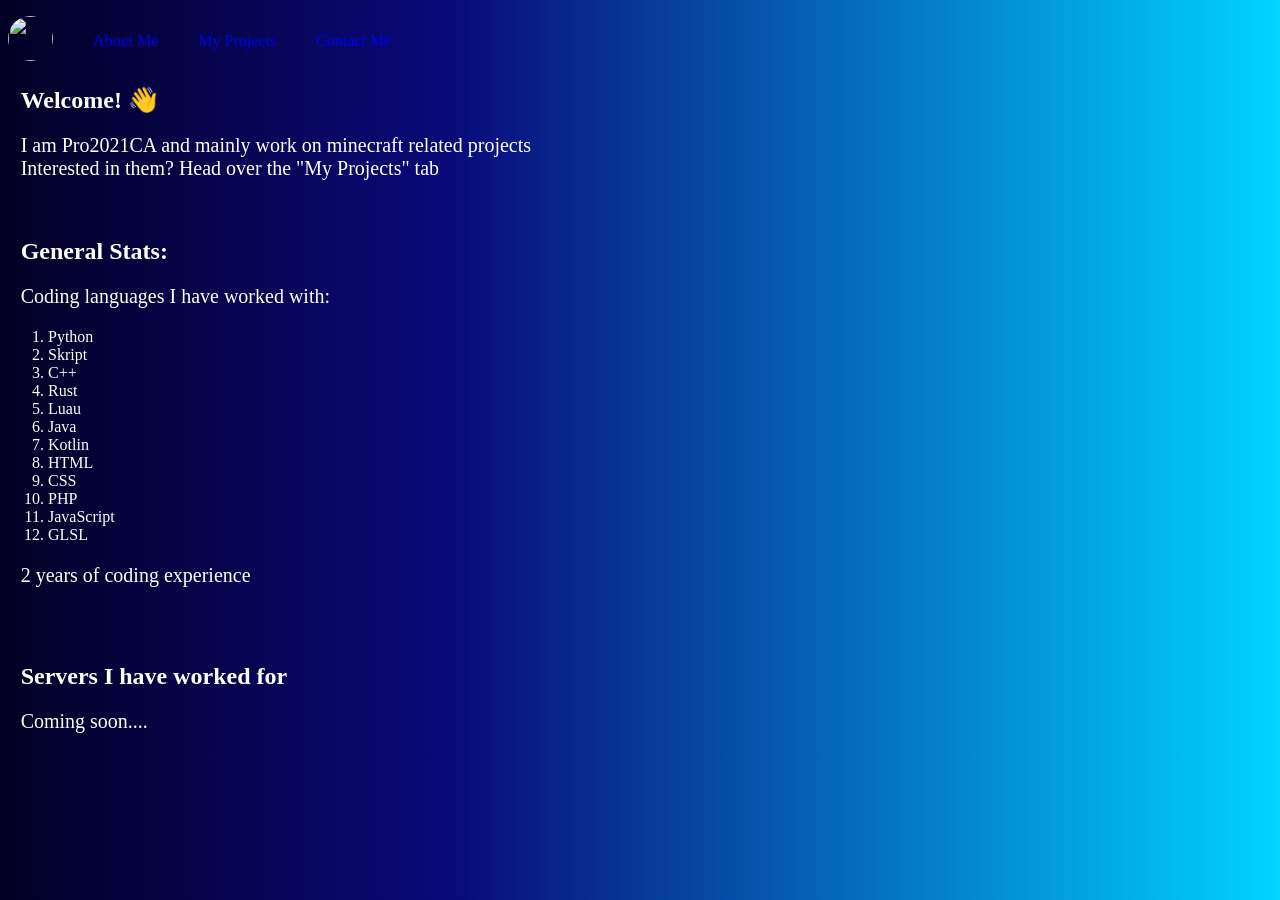
==== index.html @ 26f2b68f "Add files via upload" ====
<!DOCTYPE html>
<html lang="en">
<head>
    <meta charset="UTF-8">
    <meta name="viewport" content="width=device-width, initial-scale=1.0">
    <title>Pro2021CA's Portfolio</title>
    <link rel="stylesheet" href="style.css">
</head>
<body>
    <header id="header">
        <ul>
            <li><img id="pfp" src="https://avatars.githubusercontent.com/u/221412200?v=4&size=64" height="45px", width="45px"></li>
            <li><p><a href="index.html">About Me</p></a></li>
            <li><p><a href="myprojects.html">My Projects</p></a></li>
            <li><p><a href="contact.html">Contact Me</p></a></li>
        </ul>
    </header>

    <h2 class="body">Welcome! 👋</h2>
    <p class="body">I am Pro2021CA and mainly work on minecraft related projects<br>Interested in them? Head over the "My Projects" tab</p>

    <br>
    <h2 class="body">General Stats:</h2>
    <p class="body">Coding languages I have worked with:</p>
    <div id="languages"></div>

    <p class="body">2 years of coding experience</p>

    <br><br>
    <h2 class="body">Servers I have worked for</h2>
    <p class="body">Coming soon....</p>

    <script src="index.js"></script>
</body>


</html>
---- style.css ----
#header {
    color: #FFFFFF;

    ul{
        display: flex;
        justify-content: left;
        align-items: left;
        gap: 40px;
        list-style: none;
        padding: 0;
    }
}


a:visited{
    text-decoration: none;
    color: #FFFFFF;
    
}
a{
    text-decoration: none;
}

html{
    background: #020024;
    background: linear-gradient(90deg,rgba(2, 0, 36, 1) 0%, rgba(9, 9, 121, 1) 35%, rgba(0, 212, 255, 1) 100%);
}


@keyframes zoomInAnimation {
  0% { transform: scale(1); opacity: 1; }
  100% { transform: scale(1.1); opacity: 1; }
}

#header li{
    p:hover{
        transform-origin: left center;
        animation-name: zoomInAnimation;
        animation-duration: 0.5s;
        animation-timing-function: ease;
        animation-iteration-count: 1;
        animation-direction: normal;
        animation-fill-mode: both;
    }
}


.projects div{
    border-radius: 10px;
    background: #5956fc;
    background: linear-gradient(90deg,rgba(89, 86, 252, 1) 0%, rgba(0, 0, 222, 1) 35%, rgba(0, 212, 255, 1) 100%);
    padding-right: 5%;
    width: 100%;
    padding-top: 0%;


    p{
        color: #E0F2FF;
        margin-left: 10%;
        margin-right: 0%;
        padding-right: 0%;
    }
    a{
        color: #FFFFFF;
        margin-left: 10%;
        padding-bottom: 10%;
    }
    a:hover{
        color: #FFD700;
    }
    img{
        border-radius: 10px;
    }

    margin-left: 1%;

    color: white;

    margin-bottom: 1%;

}

.projects{
    display: flex;
    flex-direction: row;
    gap:50px;
    list-style: none;
    padding: 0;

    li{
        width: 238px;
    }
}

.projects div:hover{
    transform-origin: left center;
        animation-name: zoomInAnimation;
        animation-duration: 0.5s;
        animation-timing-function: ease;
        animation-iteration-count: 1;
        animation-direction: normal;
        animation-fill-mode: both;
}

#pfp{
    align-self: left;
    border-radius: 50px;
}

.projects div h2{
    margin-bottom: 0%;
    
}

.projects div h5{
    margin-top: 0%;
    padding-left: 1%;
}

body h2.body{
    color: white;
    padding-left: 1%;
}

body p.body{
    font-size: 125%;
    color: white;
    padding-left: 1%;
}

body ol li{
    color: white;
}
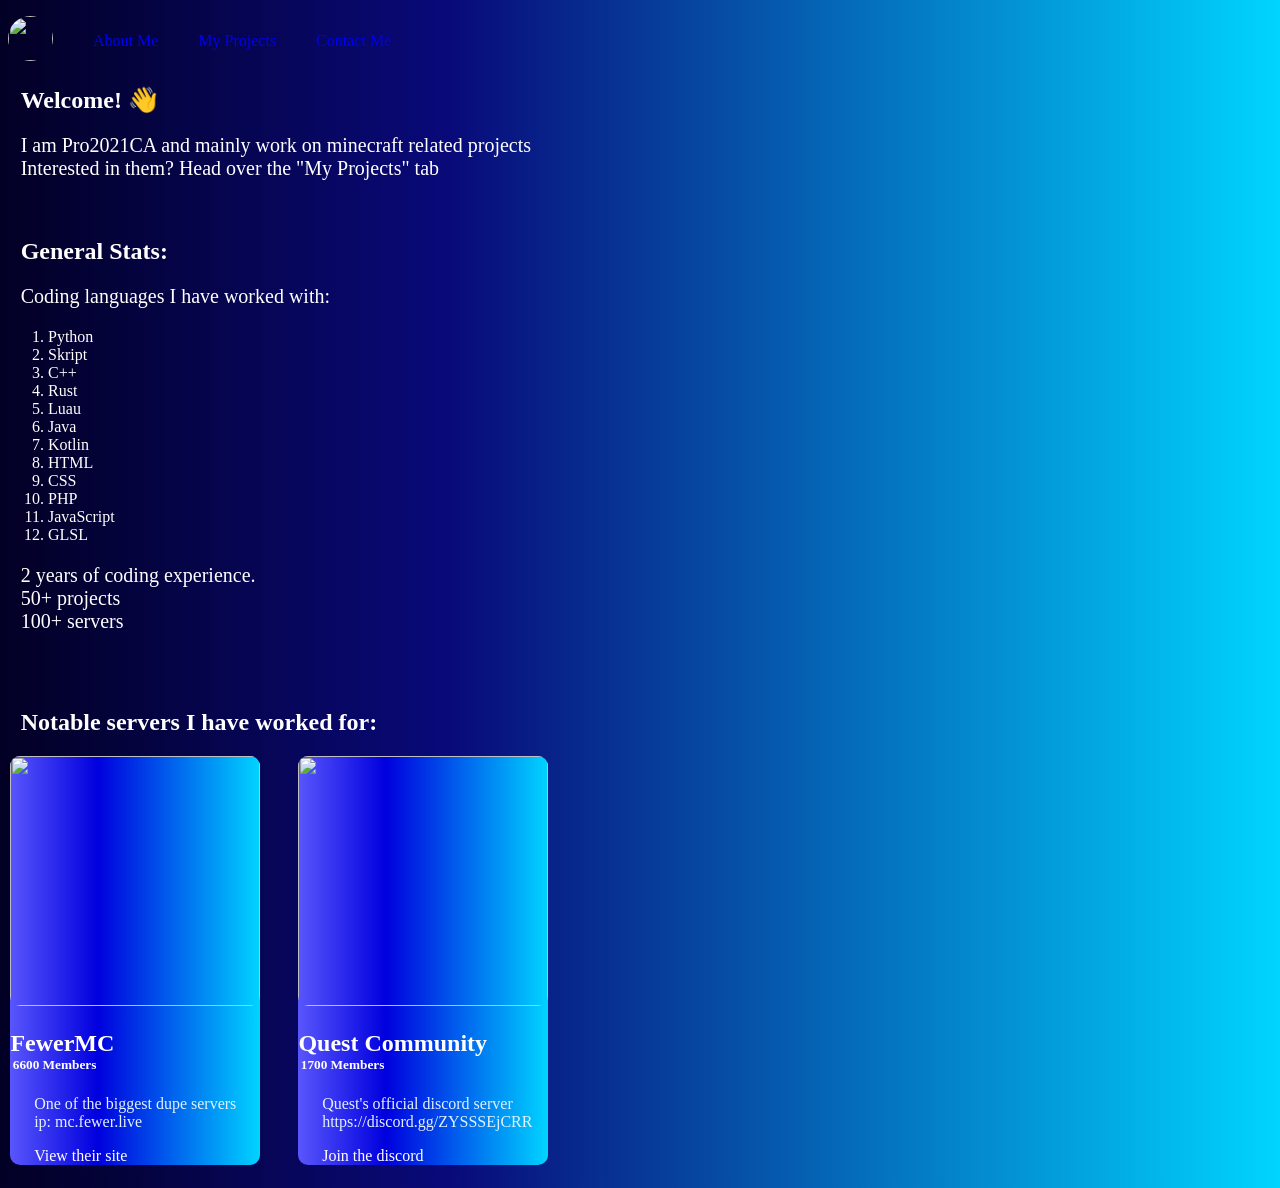
==== commit 48121c95: "Add files via upload" ====
--- a/index.html
+++ b/index.html
@@ -24,11 +24,30 @@
     <p class="body">Coding languages I have worked with:</p>
     <div id="languages"></div>
 
-    <p class="body">2 years of coding experience</p>
+    <p class="body">2 years of coding experience. <br>50+ projects<br>100+ servers</p>
 
     <br><br>
-    <h2 class="body">Servers I have worked for</h2>
-    <p class="body">Coming soon....</p>
+    <h2 class="body">Notable servers I have worked for:</h2>
+    <ul class="projects">
+        <li>
+            <div id="fewer">
+            <img src="assets/fewer.png" width="250", height="250">
+            <h2>FewerMC</h1>
+            <h5 id="fewermembers">6600 Members</h5>
+            <p>One of the biggest dupe servers<br>ip: mc.fewer.live</p>
+            <a href="https://store.fewer.live/">View their site</a>
+            </div>
+        </li>
+        <li>
+            <div id="Quest Community">
+            <img src="assets/quest.png" width="250", height="250">
+            <h2>Quest Community</h1>
+            <h5 id="questmembers">1700 Members</h5>
+            <p>Quest's official discord server<br>https://discord.gg/ZYSSSEjCRR</p>
+            <a href="https://discord.gg/ZYSSSEjCRR">Join the discord</a>
+            </div>
+        </li>
+    </ul>
 
     <script src="index.js"></script>
 </body>
--- a/style.css
+++ b/style.css
@@ -130,4 +130,22 @@
 
 body ol li{
     color: white;
+}
+
+button{
+    background: white;
+    border: none;
+    border-radius: 10px;
+    padding: 1%;
+    font-size: 110%;
+
+}
+button:hover{
+    transform-origin: left center;
+        animation-name: zoomInAnimation;
+        animation-duration: 0.5s;
+        animation-timing-function: ease;
+        animation-iteration-count: 1;
+        animation-direction: normal;
+        animation-fill-mode: both;
 }
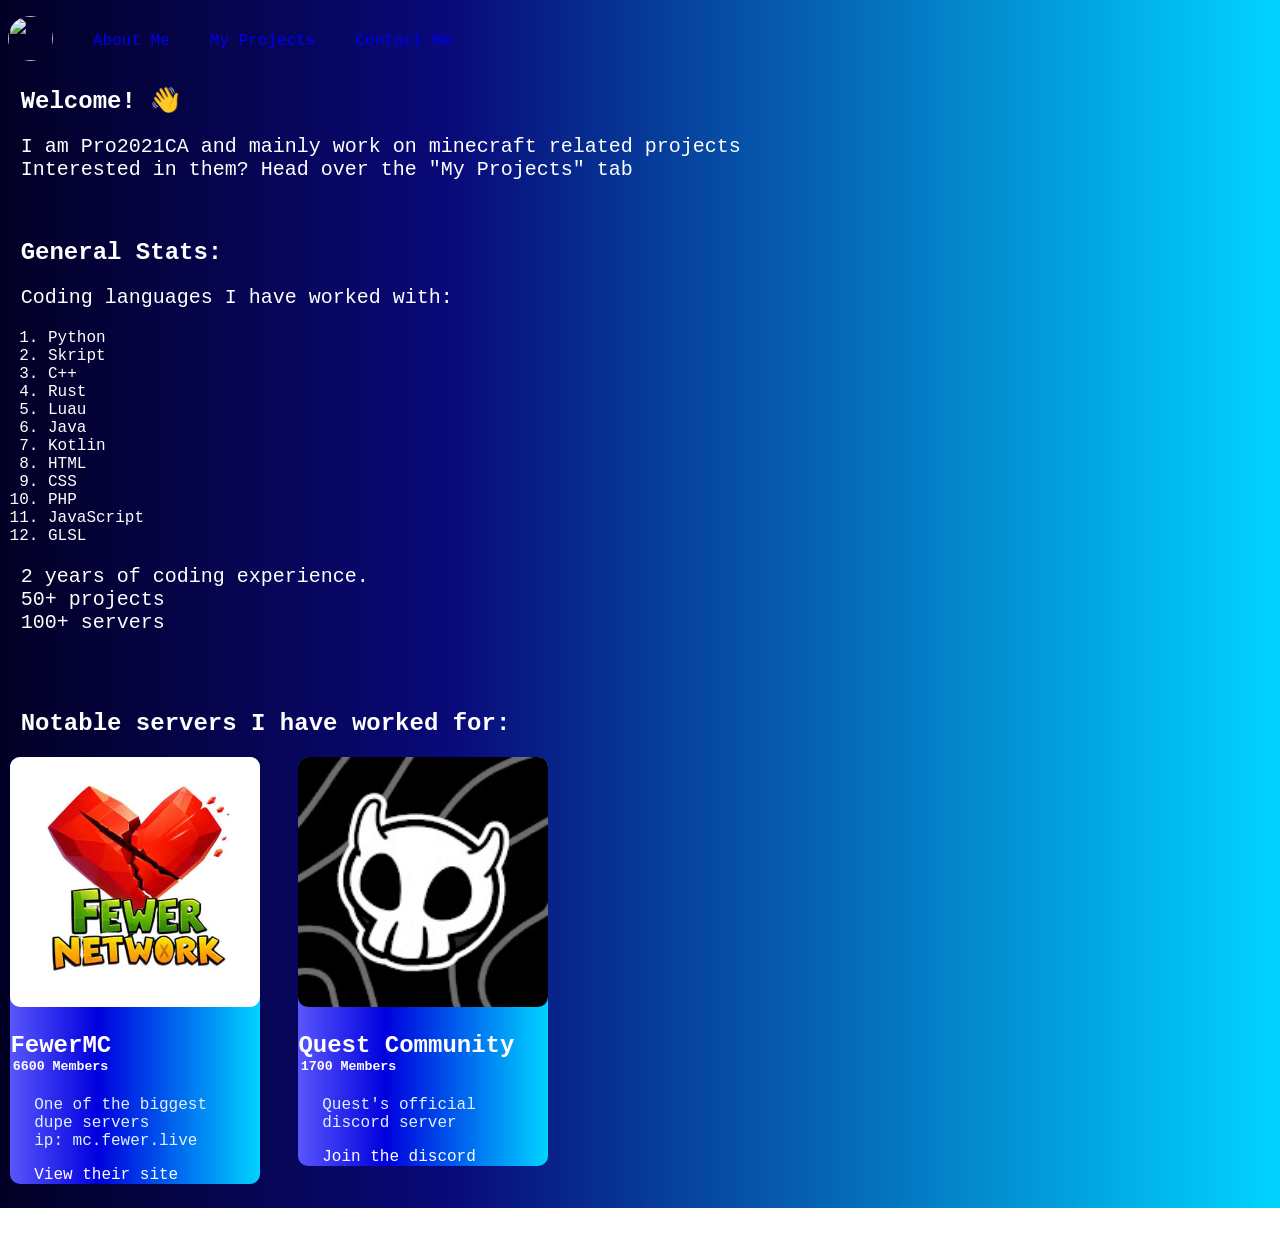
==== commit 84227054: "Add files via upload" ====
--- a/index.html
+++ b/index.html
@@ -43,7 +43,7 @@
             <img src="assets/quest.png" width="250", height="250">
             <h2>Quest Community</h1>
             <h5 id="questmembers">1700 Members</h5>
-            <p>Quest's official discord server<br>https://discord.gg/ZYSSSEjCRR</p>
+            <p>Quest's official discord server</p>
             <a href="https://discord.gg/ZYSSSEjCRR">Join the discord</a>
             </div>
         </li>
--- a/style.css
+++ b/style.css
@@ -148,4 +148,17 @@
         animation-iteration-count: 1;
         animation-direction: normal;
         animation-fill-mode: both;
+}
+
+
+@font-face {
+      font-family: 'Minecraft';
+      src: url('https://cdn.jsdelivr.net/gh/aditkumar08/minecraft-font/Minecraft-Regular.woff2') format('woff2');
+      font-weight: normal;
+      font-style: normal;
+    }
+
+
+* {
+    font-family: "Minecraft", monospace;
 }
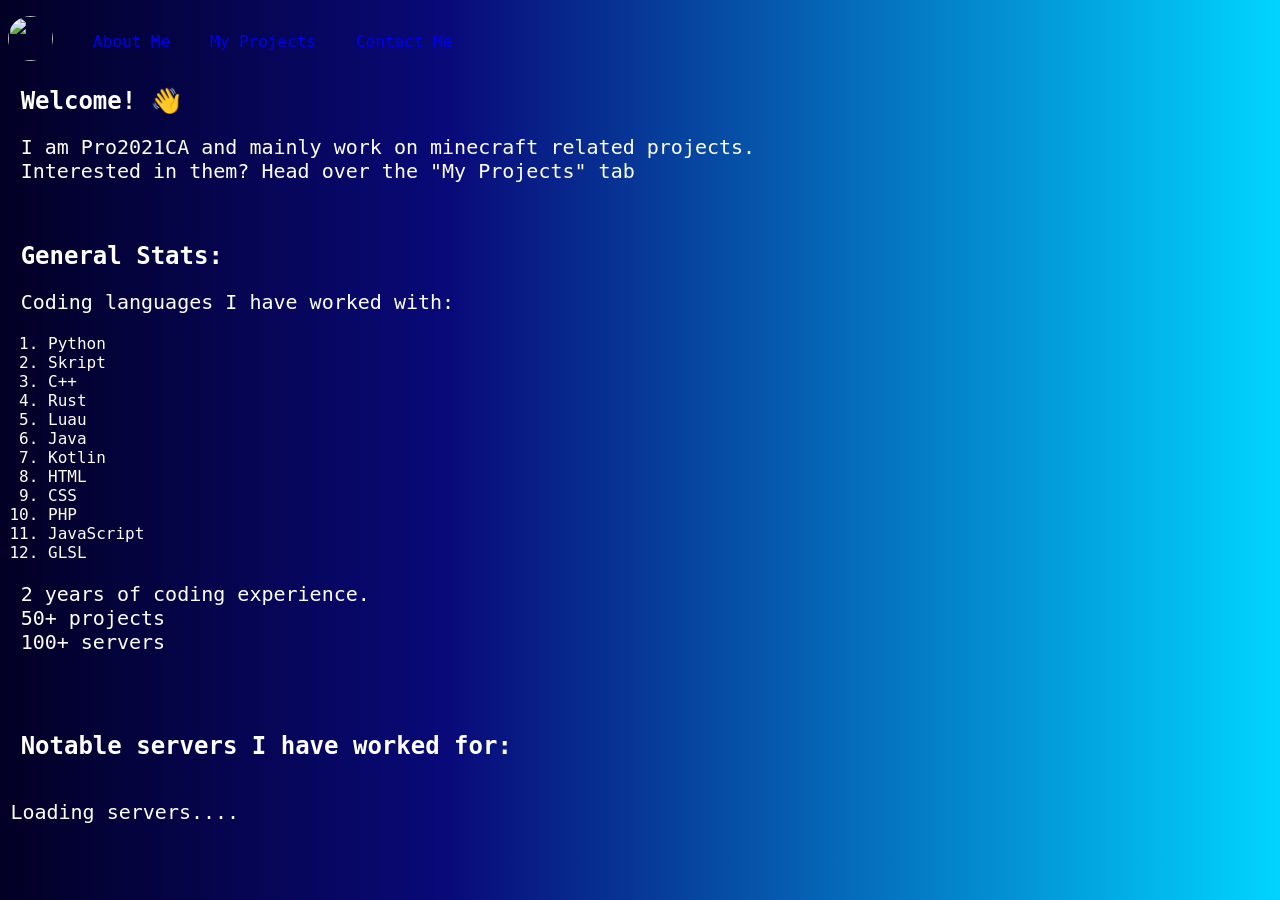
==== commit b854a940: "Add files via upload" ====
--- a/index.html
+++ b/index.html
@@ -17,7 +17,7 @@
     </header>
 
     <h2 class="body">Welcome! 👋</h2>
-    <p class="body">I am Pro2021CA and mainly work on minecraft related projects<br>Interested in them? Head over the "My Projects" tab</p>
+    <p class="body">I am Pro2021CA and mainly work on minecraft related projects.<br>Interested in them? Head over the "My Projects" tab</p>
 
     <br>
     <h2 class="body">General Stats:</h2>
@@ -28,25 +28,8 @@
 
     <br><br>
     <h2 class="body">Notable servers I have worked for:</h2>
-    <ul class="projects">
-        <li>
-            <div id="fewer">
-            <img src="assets/fewer.png" width="250", height="250">
-            <h2>FewerMC</h1>
-            <h5 id="fewermembers">6600 Members</h5>
-            <p>One of the biggest dupe servers<br>ip: mc.fewer.live</p>
-            <a href="https://store.fewer.live/">View their site</a>
-            </div>
-        </li>
-        <li>
-            <div id="Quest Community">
-            <img src="assets/quest.png" width="250", height="250">
-            <h2>Quest Community</h1>
-            <h5 id="questmembers">1700 Members</h5>
-            <p>Quest's official discord server</p>
-            <a href="https://discord.gg/ZYSSSEjCRR">Join the discord</a>
-            </div>
-        </li>
+    <ul class="projects" id="servers">
+        <li><p class="body">Loading servers....</p></li>
     </ul>
 
     <script src="index.js"></script>
--- a/style.css
+++ b/style.css
@@ -91,15 +91,14 @@
         width: 238px;
     }
 }
+.projects div{
+    transform-origin: left center;
+    transition: transform 0.5s ease;
+}
+
 
 .projects div:hover{
-    transform-origin: left center;
-        animation-name: zoomInAnimation;
-        animation-duration: 0.5s;
-        animation-timing-function: ease;
-        animation-iteration-count: 1;
-        animation-direction: normal;
-        animation-fill-mode: both;
+    transform: scale(1.1);
 }
 
 #pfp{
@@ -140,14 +139,13 @@
     font-size: 110%;
 
 }
-button:hover{
+button {
     transform-origin: left center;
-        animation-name: zoomInAnimation;
-        animation-duration: 0.5s;
-        animation-timing-function: ease;
-        animation-iteration-count: 1;
-        animation-direction: normal;
-        animation-fill-mode: both;
+    transition: transform 0.5s ease;
+}
+
+button:hover {
+    transform: scale(1.1);
 }
 
 
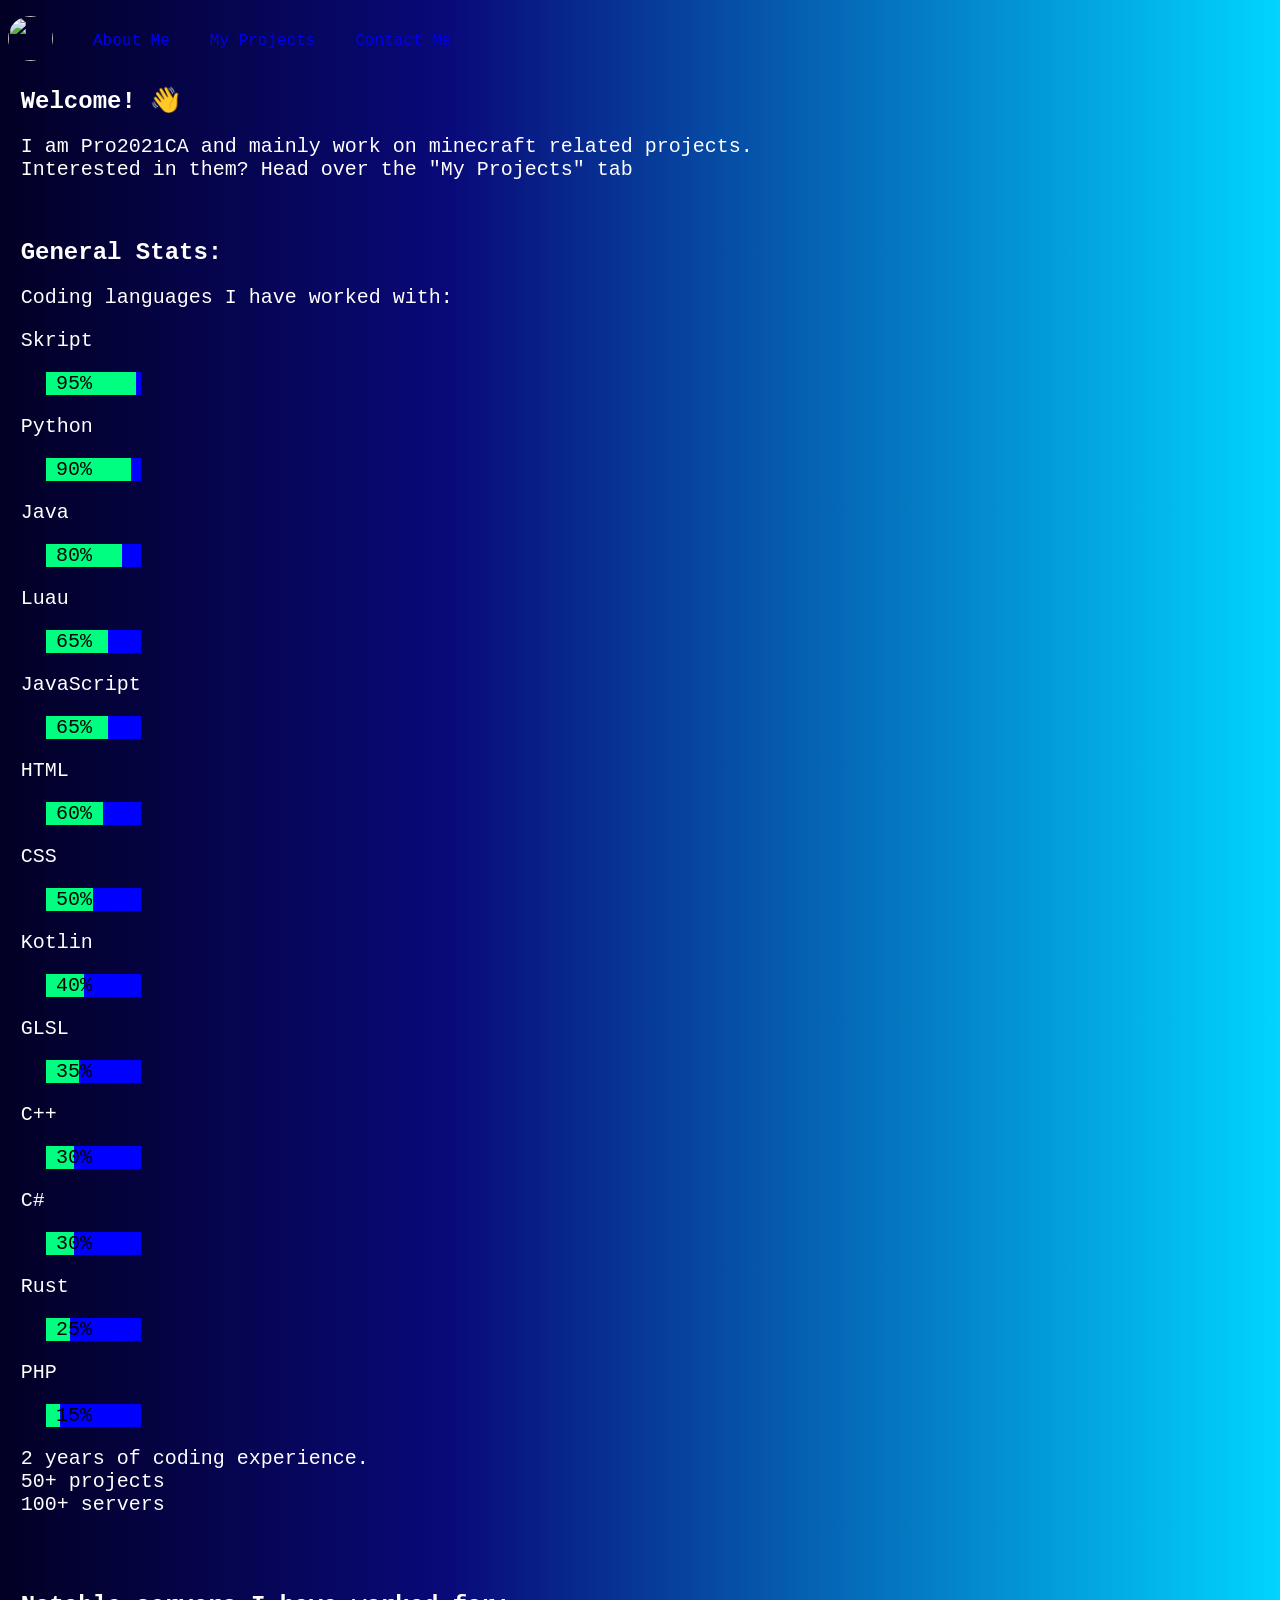
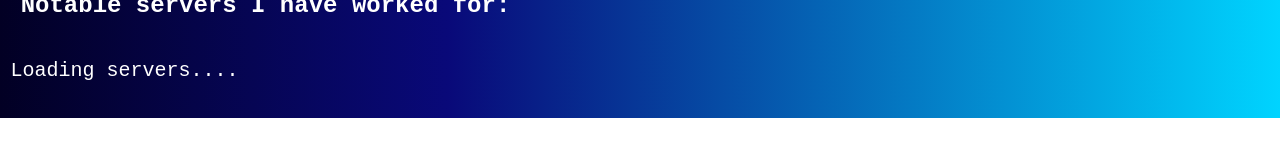
==== commit d5bc681e: "Add files via upload" ====
--- a/index.html
+++ b/index.html
@@ -22,8 +22,18 @@
     <br>
     <h2 class="body">General Stats:</h2>
     <p class="body">Coding languages I have worked with:</p>
-    <div id="languages"></div>
+    <div id="languages">
+        <p class="body">Java:</p>
+        <div class="progress">
+            <div class="bar"><p class="body">50%</p></div>
+        </div>
 
+        <p class="body">Skript:</p>
+        <div class="progress">
+            <div class="bar" id="Skript"><p class="body">95%</p></div>
+        </div>
+    </div>
+    
     <p class="body">2 years of coding experience. <br>50+ projects<br>100+ servers</p>
 
     <br><br>
--- a/style.css
+++ b/style.css
@@ -108,12 +108,12 @@
 
 .projects div h2{
     margin-bottom: 0%;
-    
+    padding-left: 2%;
 }
 
 .projects div h5{
     margin-top: 0%;
-    padding-left: 1%;
+    padding-left: 3%;
 }
 
 body h2.body{
@@ -159,4 +159,22 @@
 
 * {
     font-family: "Minecraft", monospace;
-}+}
+
+
+div.bar{
+    background-color: #00ff80;
+    max-width: 0%;
+    margin-left: 0%;
+    padding-right: 50%;
+
+    p{
+        padding-left: 10px;
+        color:#000000f8;
+    }
+}
+div.progress{
+    margin-left: 3%;
+    max-width: 7.5%;
+    background-color: #0000ff;
+}
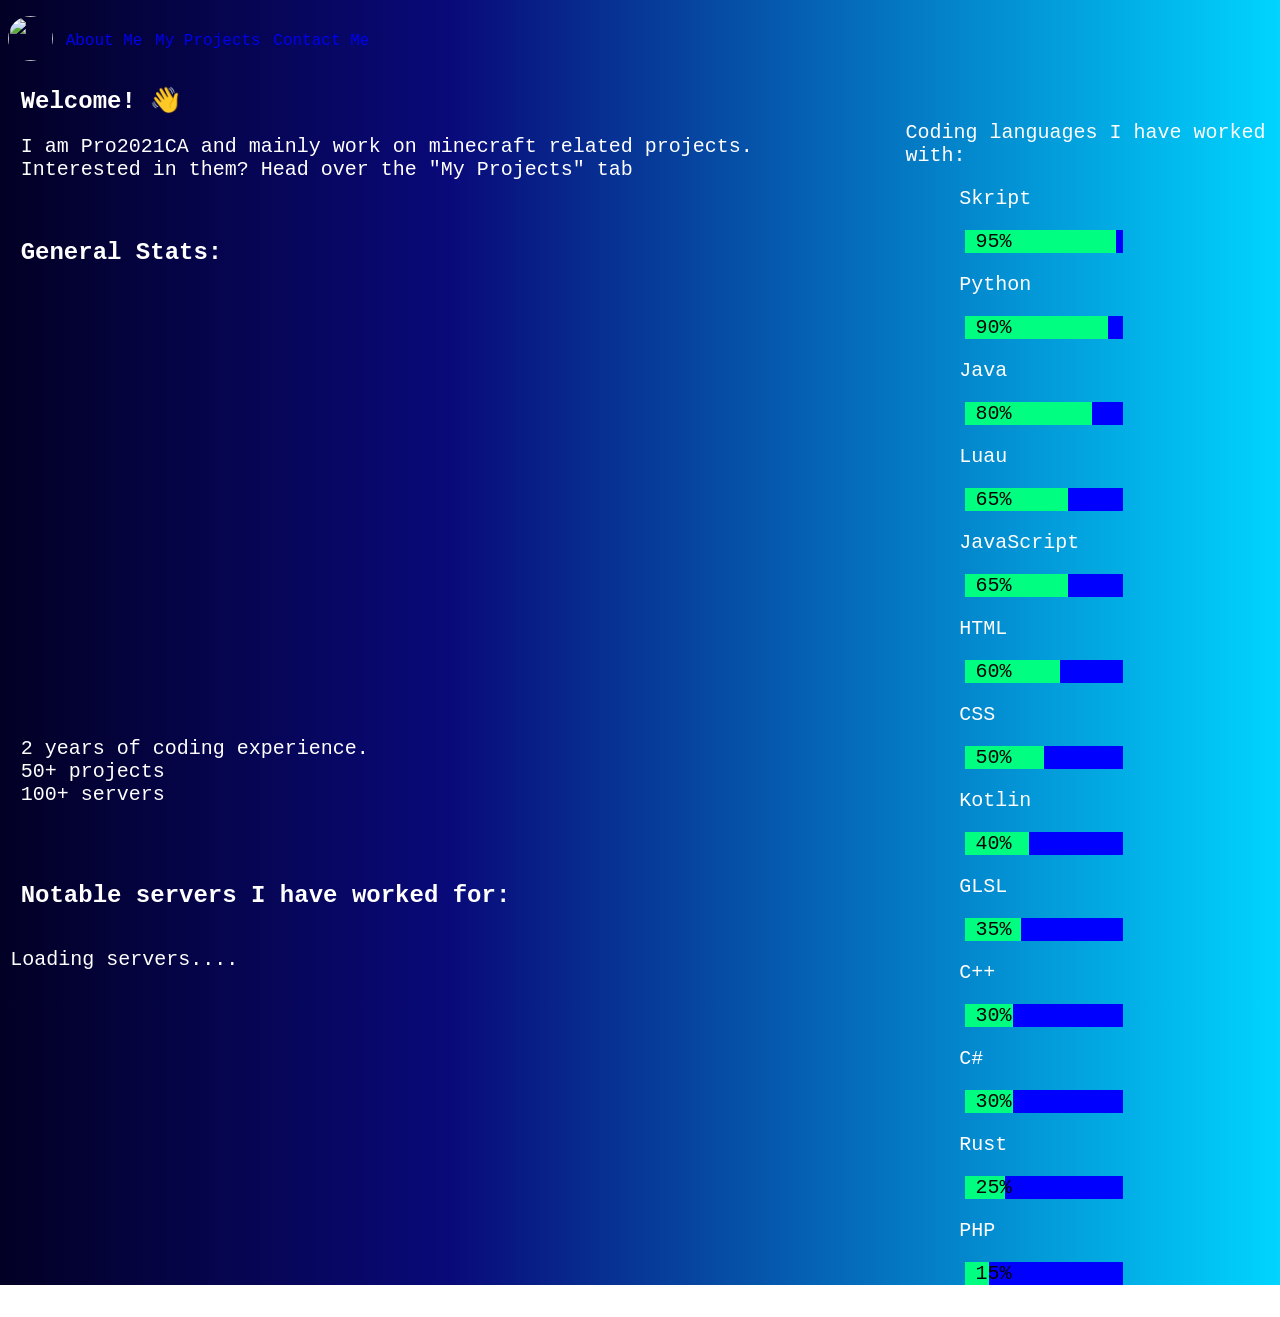
==== commit b626ccce: "Add files via upload" ====
--- a/index.html
+++ b/index.html
@@ -21,20 +21,14 @@
 
     <br>
     <h2 class="body">General Stats:</h2>
-    <p class="body">Coding languages I have worked with:</p>
+    <p class="body" id="language">Coding languages I have worked with:</p>
     <div id="languages">
-        <p class="body">Java:</p>
-        <div class="progress">
-            <div class="bar"><p class="body">50%</p></div>
-        </div>
+    </div>
 
-        <p class="body">Skript:</p>
-        <div class="progress">
-            <div class="bar" id="Skript"><p class="body">95%</p></div>
-        </div>
+    <div id="general">
+        <p class="body">2 years of coding experience. <br>50+ projects<br>100+ servers</p>
     </div>
     
-    <p class="body">2 years of coding experience. <br>50+ projects<br>100+ servers</p>
 
     <br><br>
     <h2 class="body">Notable servers I have worked for:</h2>
--- a/style.css
+++ b/style.css
@@ -5,7 +5,7 @@
         display: flex;
         justify-content: left;
         align-items: left;
-        gap: 40px;
+        gap: 1%;
         list-style: none;
         padding: 0;
     }
@@ -27,20 +27,13 @@
 }
 
 
-@keyframes zoomInAnimation {
-  0% { transform: scale(1); opacity: 1; }
-  100% { transform: scale(1.1); opacity: 1; }
-}
-
 #header li{
     p:hover{
-        transform-origin: left center;
-        animation-name: zoomInAnimation;
-        animation-duration: 0.5s;
-        animation-timing-function: ease;
-        animation-iteration-count: 1;
-        animation-direction: normal;
-        animation-fill-mode: both;
+        transform: scale(1.1);
+    }
+    p{
+       transform-origin: left center;
+        transition: transform 0.5s ease; 
     }
 }
 
@@ -83,12 +76,12 @@
 .projects{
     display: flex;
     flex-direction: row;
-    gap:50px;
+    gap:2%;
     list-style: none;
     padding: 0;
 
     li{
-        width: 238px;
+        width: 25%;
     }
 }
 .projects div{
@@ -175,6 +168,25 @@
 }
 div.progress{
     margin-left: 3%;
-    max-width: 7.5%;
+    max-width: 50%;
     background-color: #0000ff;
 }
+
+div#languages{
+    margin-left: 75%;
+    justify-content: flex-end;
+    align-items: center; 
+}
+
+#language{
+    margin-top: -13%;
+    margin-left: 70%;
+}
+
+#general{
+    margin-top: -45%;
+}
+
+#servers{
+    margin-right: 27%;
+}
